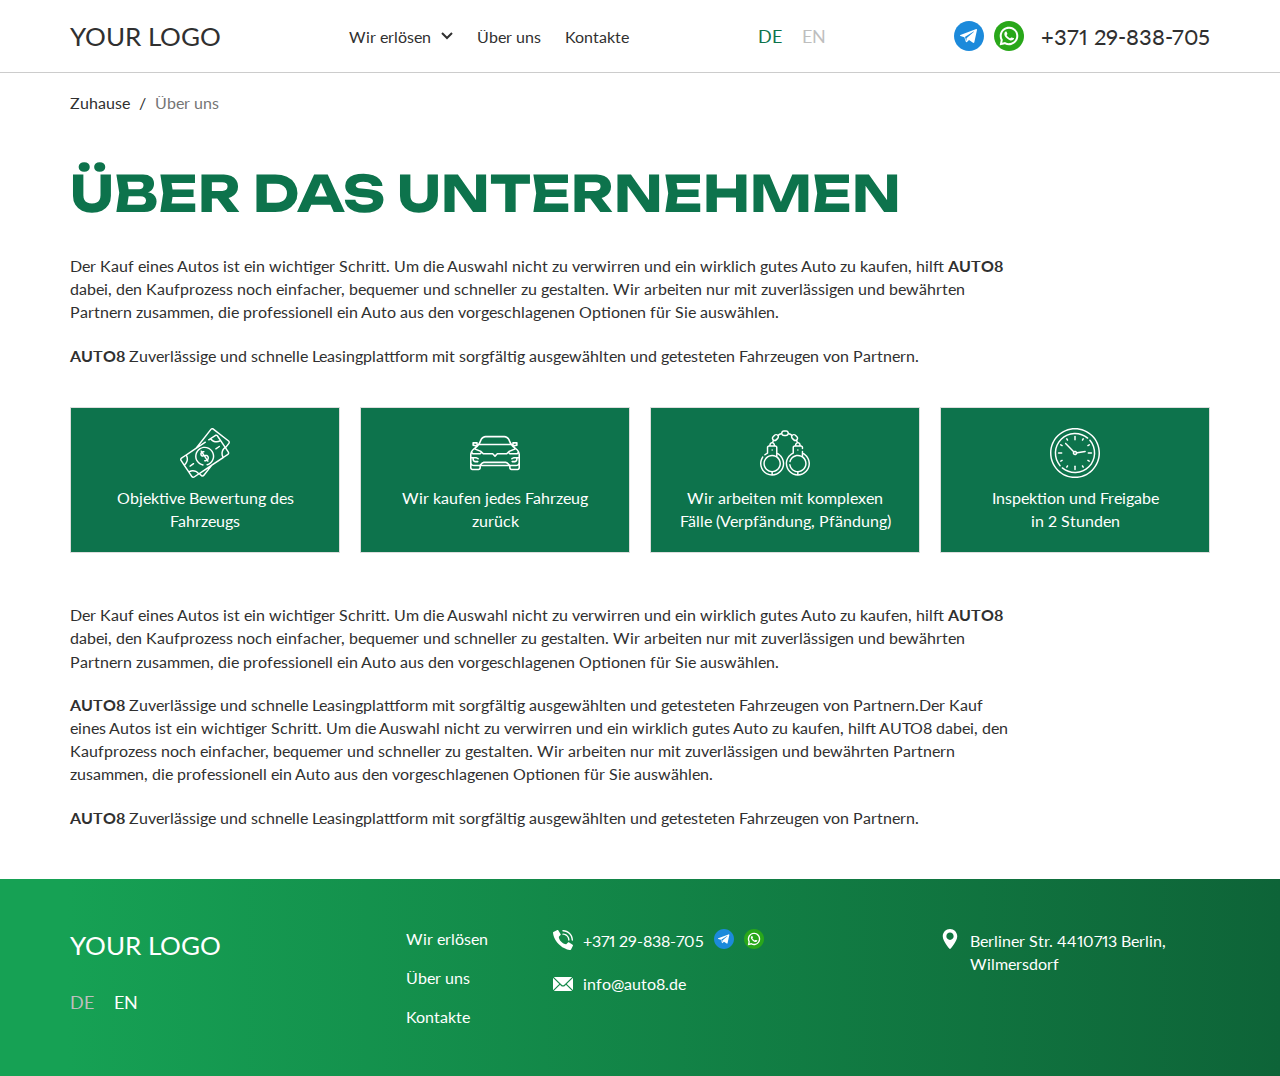
==== about.html @ 05e57867 "first commit" ====
<!DOCTYPE html>
<html lang="de">

<head>
	<meta charset="utf-8">
	<title>Auto8</title>
	<meta http-equiv="X-UA-Compatible" content="IE=edge">
	<meta name="viewport" content="width=device-width, initial-scale=1, maximum-scale=1">

	<meta property="og:image" content="path/to/image.jpg">
	<link rel="shortcut icon" href="img/favicon/favicon.ico" type="image/x-icon">

	<!-- Chrome, Firefox OS and Opera -->
	<meta name="theme-color" content="#000">
	<!-- Windows Phone -->
	<meta name="msapplication-navbutton-color" content="#000">
	<!-- iOS Safari -->
	<meta name="apple-mobile-web-app-status-bar-style" content="#000">

	<link rel="stylesheet" href="css/bootstrap.min.css">
	<link rel="stylesheet" href="css/slick.css" />
	<link rel="stylesheet" href="css/fileup.min.css">
	<link rel="stylesheet" href="css/main.css">
	<link rel="stylesheet" href="css/header.css">
	<link rel="stylesheet" href="css/footer.css">
	<link rel="stylesheet" href="css/media.css">

</head>

<body>

	<div class="wrapper">
		<div class="mobile-menu">

			<div class="mobile-menu__body">
				<ul class="menu">
					<li class="dropdown"><a href="#" class="dropdown-toggle" data-toggle="dropdown" aria-haspopup="true"
							aria-expanded="false">Wir erlösen </a>
						<div class="dropdown-menu">
							<ul class="dropdown-menu-list ul-my">
								<li class="dropdown">
									<a href="#" class="dropdown-toggle" data-toggle="dropdown" aria-haspopup="true"
										aria-expanded="false">Wir
										erlösen</a>
									<div class="dropdown-menu">
										<ul class="dropdown-menu-list ul-my">
											<li><a href="#">Wir erlösen</a></li>
											<li><a href="#">Über uns</a></li>
											<li><a href="#">Wir erlösen</a></li>
											<li><a href="#">Wir Über uns</a></li>
											<li><a href="#">Wir erlösen</a></li>
										</ul>
									</div>
								</li>
								<li class="dropdown">
									<a href="#" class="dropdown-toggle" data-toggle="dropdown" aria-haspopup="true"
										aria-expanded="false">Über
										uns</a>
									<div class="dropdown-menu">
										<ul class="dropdown-menu-list ul-my">
											<li><a href="#">Wir erlösen</a></li>
											<li><a href="#">Über uns</a></li>
											<li><a href="#">Wir erlösen</a></li>
											<li><a href="#">Wir Über uns</a></li>
											<li><a href="#">Wir erlösen</a></li>
										</ul>
									</div>
								</li>
								<li class="dropdown">
									<a href="#" class="dropdown-toggle" data-toggle="dropdown" aria-haspopup="true"
										aria-expanded="false">Wir
										erlösen</a>
									<div class="dropdown-menu">
										<ul class="dropdown-menu-list ul-my">
											<li><a href="#">Wir erlösen</a></li>
											<li><a href="#">Über uns</a></li>
											<li><a href="#">Wir erlösen</a></li>
											<li><a href="#">Wir Über uns</a></li>
											<li><a href="#">Wir erlösen</a></li>
										</ul>
									</div>
								</li>
								<li class="dropdown">
									<a href="#" class="dropdown-toggle" data-toggle="dropdown" aria-haspopup="true"
										aria-expanded="false">Wir
										Über
										uns</a>
									<div class="dropdown-menu">
										<ul class="dropdown-menu-list ul-my">
											<li><a href="#">Wir erlösen</a></li>
											<li><a href="#">Über uns</a></li>
											<li><a href="#">Wir erlösen</a></li>
											<li><a href="#">Wir Über uns</a></li>
											<li><a href="#">Wir erlösen</a></li>
										</ul>
									</div>
								</li>
								<li class="dropdown">
									<a href="#" class="dropdown-toggle" data-toggle="dropdown" aria-haspopup="true"
										aria-expanded="false">Wir
										erlösen</a>
									<div class="dropdown-menu">
										<ul class="dropdown-menu-list ul-my">
											<li><a href="#">Wir erlösen</a></li>
											<li><a href="#">Über uns</a></li>
											<li><a href="#">Wir erlösen</a></li>
											<li><a href="#">Wir Über uns</a></li>
											<li><a href="#">Wir erlösen</a></li>
										</ul>
									</div>
								</li>
							</ul>
						</div>

					</li>
					<li><a href="about.html">Über uns</a></li>
					<li><a href="contacts.html">Kontakte</a></li>
				</ul>

				<div class="list-language">
					<a href="#" class="list-language-item active">
						De
					</a>
					<a href="#" class="list-language-item">
						En
					</a>
				</div>

				<div class="mobile-menu-box">
					<ul class="list-messengers">
						<li><a href="#"><img src="img/telegram.svg" alt=""></a></li>
						<li><a href="#"><img src="img/whatsapp.svg" alt=""></a></li>
					</ul>
					<a href="tel:+37129838705" class="phone">+371 29-838-705</a>
				</div>
			</div>
		</div>

		<div class="overlay-menu"></div>

		<header>
			<div class="container">
				<div class="row">
					<div class="col-12 d-flex flex-wrap align-items-center">

						<a href="index.html" class="logo">your logo</a>

						<ul class="menu">
							<li class="dropdown"><a href="#" class="dropdown-toggle" data-toggle="dropdown" aria-haspopup="true"
									aria-expanded="false">Wir erlösen <span class="dropdown-toggle__icon"><svg class="svg-icon">
											<use xlink:href="img/sprite.svg#arrow-bottom"></use>
										</svg></span></a>
								<div class="dropdown-menu">
									<ul class="dropdown-menu-list ul-my">
										<li class="dropdown">
											<a href="#" class="dropdown-toggle" data-toggle="dropdown" aria-haspopup="true"
												aria-expanded="false">Wir erlösen</a>
											<div class="dropdown-menu">
												<ul class="dropdown-menu-list ul-my">
													<li><a href="#">Wir erlösen</a></li>
													<li><a href="#">Über uns</a></li>
													<li><a href="#">Wir erlösen</a></li>
													<li><a href="#">Wir Über uns</a></li>
													<li><a href="#">Wir erlösen</a></li>
												</ul>
											</div>
										</li>
										<li class="dropdown">
											<a href="#" class="dropdown-toggle" data-toggle="dropdown" aria-haspopup="true"
												aria-expanded="false">Über uns</a>
											<div class="dropdown-menu">
												<ul class="dropdown-menu-list ul-my">
													<li><a href="#">Wir erlösen</a></li>
													<li><a href="#">Über uns</a></li>
													<li><a href="#">Wir erlösen</a></li>
													<li><a href="#">Wir Über uns</a></li>
													<li><a href="#">Wir erlösen</a></li>
												</ul>
											</div>
										</li>
										<li class="dropdown">
											<a href="#" class="dropdown-toggle" data-toggle="dropdown" aria-haspopup="true"
												aria-expanded="false">Wir erlösen</a>
											<div class="dropdown-menu">
												<ul class="dropdown-menu-list ul-my">
													<li><a href="#">Wir erlösen</a></li>
													<li><a href="#">Über uns</a></li>
													<li><a href="#">Wir erlösen</a></li>
													<li><a href="#">Wir Über uns</a></li>
													<li><a href="#">Wir erlösen</a></li>
												</ul>
											</div>
										</li>
										<li class="dropdown">
											<a href="#" class="dropdown-toggle" data-toggle="dropdown" aria-haspopup="true"
												aria-expanded="false">Wir Über uns</a>
											<div class="dropdown-menu">
												<ul class="dropdown-menu-list ul-my">
													<li><a href="#">Wir erlösen</a></li>
													<li><a href="#">Über uns</a></li>
													<li><a href="#">Wir erlösen</a></li>
													<li><a href="#">Wir Über uns</a></li>
													<li><a href="#">Wir erlösen</a></li>
												</ul>
											</div>
										</li>
										<li class="dropdown">
											<a href="#" class="dropdown-toggle" data-toggle="dropdown" aria-haspopup="true"
												aria-expanded="false">Wir erlösen</a>
											<div class="dropdown-menu">
												<ul class="dropdown-menu-list ul-my">
													<li><a href="#">Wir erlösen</a></li>
													<li><a href="#">Über uns</a></li>
													<li><a href="#">Wir erlösen</a></li>
													<li><a href="#">Wir Über uns</a></li>
													<li><a href="#">Wir erlösen</a></li>
												</ul>
											</div>
										</li>
									</ul>
								</div>

							</li>
							<li><a href="about.html">Über uns</a></li>
							<li><a href="contacts.html">Kontakte</a></li>
						</ul>

						<div class="list-language">
							<a href="#" class="list-language-item active">De</a>
							<a href="#" class="list-language-item">En</a>
						</div>

						<ul class="list-messengers">
							<li><a href="#"><img src="img/telegram.svg" alt=""></a></li>
							<li><a href="#"><img src="img/whatsapp.svg" alt=""></a></li>
						</ul>

						<a href="tel:+37129838705" class="phone">+371 29-838-705</a>

						<a href="tel:" class="phone-mobile">
							<svg class="svg-icon">
								<use xlink:href="img/sprite.svg#phone"></use>
							</svg>
						</a>

						<div class="btn-burger">
							<span></span>
							<span></span>
							<span></span>
						</div>
					</div>
				</div>
			</div>
		</header>


		<section class="page about-page">
			<div class="container">
				<div class="row">
					<div class="col-12">
						<nav aria-label="breadcrumb" class="breadcrumb-nav">
							<ol class="breadcrumb">
								<li class="breadcrumb-item"><a href="index.html">Zuhause</a></li>
								<li class="breadcrumb-item active" aria-current="page">Über uns</li>
							</ol>
						</nav>
					</div>
					<div class="col-12 col-lg-10 mb-40">
						<h1>Über das Unternehmen</h1>
						<div class="box-text">
							<p>Der Kauf eines Autos ist ein wichtiger Schritt. Um die Auswahl nicht zu verwirren und ein wirklich
								gutes
								Auto zu kaufen,
								hilft <strong>AUTO8</strong> dabei, den Kaufprozess noch einfacher, bequemer und schneller zu gestalten.
								Wir arbeiten nur
								mit
								zuverlässigen und bewährten Partnern zusammen, die professionell ein Auto aus den vorgeschlagenen
								Optionen
								für Sie
								auswählen.</p>

							<p><strong>AUTO8</strong> Zuverlässige und schnelle Leasingplattform mit sorgfältig ausgewählten und
								getesteten Fahrzeugen von
								Partnern.</p>
						</div>
					</div>

					<div class="col-12 col-sm-6 col-lg-3 mb-10">
						<div class="about-box">
							<div class="about-box__icon"><img src="img/about-icon1.svg" alt=""></div>
							<p>Objektive Bewertung des <br>Fahrzeugs</p>
						</div>
					</div>
					<div class="col-12 col-sm-6 col-lg-3 mb-10">
						<div class="about-box">
							<div class="about-box__icon"><img src="img/about-icon2.svg" alt=""></div>
							<p>Wir kaufen jedes Fahrzeug <br>zurück</p>
						</div>
					</div>
					<div class="col-12 col-sm-6 col-lg-3 mb-10">
						<div class="about-box">
							<div class="about-box__icon"><img src="img/about-icon3.svg" alt=""></div>
							<p>Wir arbeiten mit komplexen <br>
								Fälle (Verpfändung, Pfändung)</p>
						</div>
					</div>
					<div class="col-12 col-sm-6 col-lg-3 mb-10">
						<div class="about-box">
							<div class="about-box__icon"><img src="img/about-icon4.svg" alt=""></div>
							<p>Inspektion und Freigabe <br>
								in 2 Stunden</p>
						</div>
					</div>

					<div class="col-12 col-lg-10 mt-40">
						<div class="box-text">
							<p>Der Kauf eines Autos ist ein wichtiger Schritt. Um die Auswahl nicht zu verwirren und ein wirklich
								gutes
								Auto zu kaufen,
								hilft <strong>AUTO8</strong> dabei, den Kaufprozess noch einfacher, bequemer und schneller zu gestalten.
								Wir arbeiten nur
								mit
								zuverlässigen und bewährten Partnern zusammen, die professionell ein Auto aus den vorgeschlagenen
								Optionen
								für Sie
								auswählen.</p>
						<p><strong>AUTO8</strong> Zuverlässige und schnelle Leasingplattform mit sorgfältig ausgewählten und getesteten Fahrzeugen von Partnern.Der
						Kauf eines Autos ist ein wichtiger Schritt. Um die Auswahl nicht zu verwirren und ein wirklich gutes Auto zu kaufen,
						hilft AUTO8 dabei, den Kaufprozess noch einfacher, bequemer und schneller zu gestalten. Wir arbeiten nur mit
						zuverlässigen und bewährten Partnern zusammen, die professionell ein Auto aus den vorgeschlagenen Optionen für Sie
						auswählen.</p>

							<p><strong>AUTO8</strong> Zuverlässige und schnelle Leasingplattform mit sorgfältig ausgewählten und
								getesteten Fahrzeugen von
								Partnern.</p>
						</div>
					</div>
				</div>
			</div>
		</section>

		<footer>
			<div class="container">
				<div class="row">
					<div class="col-12 col-sm-6 col-lg-3">
						<div class="footer-box">
							<a href="index.html" class="logo">
								your logo
							</a>

							<div class="list-language">
								<a href="#" class="list-language-item active">
									De
								</a>
								<a href="#" class="list-language-item">
									En
								</a>
							</div>
						</div>
					</div>

					<div class="col-4 col-sm-6 col-lg-2">
						<ul class="footer-menu">
							<li><a href="index.html#category-auto">Wir erlösen</a></li>
							<li><a href="about.html">Über uns</a></li>
							<li><a href="contacts.html">Kontakte</a></li>
						</ul>
					</div>
					<div class="col-8 col-sm-6 col-lg-4">
						<div class="list-contacts">
							<div class="list-contacts-item">
								<a href="tel:+37129838705" class="list-contacts-item__link">
									<span class="list-contacts-item__icon">
										<svg class="svg-icon">
											<use xlink:href="img/sprite.svg#phone"></use>
										</svg>
									</span>
									<span class="list-contacts-item__text">+371 29-838-705</span>
								</a>
								<ul class="list-messengers">
									<li><a href="#"><img src="img/telegram.svg" alt=""></a></li>
									<li><a href="#"><img src="img/whatsapp.svg" alt=""></a></li>
								</ul>
							</div>
							<div class="list-contacts-item">
								<a href="mailto:info@auto8.de" class="list-contacts-item__link">
									<span class="list-contacts-item__icon">
										<svg class="svg-icon">
											<use xlink:href="img/sprite.svg#mail"></use>
										</svg>
									</span>
									<span class="list-contacts-item__text">info@auto8.de</span>
								</a>
							</div>

							<div class="list-contacts-item d-flex d-sm-none">
								<div class="list-contacts-item__icon">
									<svg class="svg-icon">
										<use xlink:href="img/sprite.svg#location"></use>
									</svg>
								</div>
								<div class="list-contacts-item__text">Berliner Str. 4410713 Berlin, Wilmersdorf</div>
							</div>
						</div>
					</div>

					<div class="col-12 col-sm-6 col-lg-3 d-none d-sm-block">
						<div class="list-contacts-item">
							<div class="list-contacts-item__icon">
								<svg class="svg-icon">
									<use xlink:href="img/sprite.svg#location"></use>
								</svg>
							</div>
							<div class="list-contacts-item__text">Berliner Str. 4410713 Berlin, Wilmersdorf</div>
						</div>
					</div>
				</div>
			</div>
		</footer>

	</div>

	<!-- Модальное окно -->
	<div class="modal fade" id="callModal" tabindex="-1" aria-labelledby="callModalLabel" aria-hidden="true">
		<div class="modal-dialog modal-dialog-centered modal-dialog-scrollable">
			<div class="modal-content">
				<div class="modal-header">
					<h2 class="modal-title">Заказать
						обратный звонок</h2>
					<button type="button" class="close" data-dismiss="modal" aria-label="Close">
						<svg class="svg-icon">
							<use xlink:href="img/sprite.svg#close"></use>
						</svg>
					</button>
				</div>
				<div class="modal-body">
					<form method="post" class="form form-callback">
						<label>
							<input type="text" name="name" placeholder="Имя">
						</label>

						<label>
							<input type="tel" class="phone-input phone-input6" placeholder="Телефон">
						</label>

						<button type="submit" class="btn btn-yellow">Перезвоните мне</button>
					</form>
				</div>
			</div>
		</div>
	</div>

	<div class="modal fade" id="thanksModal" tabindex="-1" aria-labelledby="thanksModalLabel" aria-hidden="true">
		<div class="modal-dialog modal-dialog-centered modal-dialog-scrollable">
			<div class="modal-content">
				<div class="modal-body">
					<div class="check-icon"><img src="img/checked.svg" alt=""></div>

					<h2 class="modal-title">заявка отправлена</h2>

					<div class="box-text">
						<p>В ближайшее время с вами свяжется наш менеджер</p>
					</div>
					<button type="button" class="btn btn-yellow" data-dismiss="modal">ОК</button>
				</div>
			</div>
		</div>
	</div>

	<script src="js/jquery.min.js"></script>
	<script src="js/bootstrap.bundle.min.js"></script>
	<script src="js/slick.min.js"></script>
	<script src="js/fileup.js"></script>
	<script src="js/common.js"></script>

</body>

</html>
---- css/fileup.min.css ----
.fileup-file{background-color:#f5f5f5;border:1px solid #dbdbdb;-webkit-border-radius:3px;-moz-border-radius:3px;border-radius:3px;font:12px Verdana,Geneva,sans-serif;margin-bottom:5px;max-width:350px;padding:10px;position:relative;overflow:hidden}.fileup-file.fileup-image .fileup-preview{width:85px;float:left}.fileup-file.fileup-doc .fileup-preview{width:32px;float:left}.fileup-file.fileup-image .fileup-preview img{max-height:80px;max-width:80px}.fileup-file.fileup-image.fileup-no-preview .fileup-preview img,.fileup-file.fileup-doc .fileup-preview img{display:none}.fileup-file.fileup-image.no-preview .fileup-preview{width:80px;height:56px;background-image:url([data-uri])}.fileup-file.fileup-doc .fileup-preview{width:32px;height:32px;background-image:url([data-uri])}.fileup-file .fileup-clear{clear:both}.fileup-file.fileup-doc .fileup-container{margin-left:42px}.fileup-file.fileup-image .fileup-container{margin-left:90px}.fileup-file .fileup-controls{margin-top:5px}.fileup-file .fileup-controls .fileup-upload{margin-right:10px}.fileup-file .fileup-controls .fileup-remove{cursor:pointer;position:absolute;top:10px;right:10px;width:16px;height:16px;background-image:url('[data-uri]');background-color:#f5f5f5}.fileup-file .fileup-controls .fileup-upload,.fileup-file .fileup-controls .fileup-abort{color:#428bca;cursor:pointer}.fileup-file .fileup-controls .fileup-upload:hover,.fileup-file .fileup-controls .fileup-abort:hover{color:#2a6496;text-decoration:underline}.fileup-file .fileup-container .fileup-description{padding-right:15px;word-break:break-all}.fileup-file .fileup-container .fileup-size{white-space:nowrap}.fileup-file .fileup-result.fileup-success{color:#4cae4c}.fileup-file .fileup-result.fileup-error{color:#ce0000}.fileup-progress{background-color:#e5e5e5;margin-top:10px;width:100%}.fileup-progress-bar{width:1px;height:3px;background-color:#09f;-webkit-transition:width .1s ease-out .1s;-moz-transition:width .1s ease-out .1s;-o-transition:width .1s ease-out .1s;transition:width .1s ease-out .1s}.fileup-btn{position:relative;overflow:hidden;display:inline-block}.fileup-btn input{position:absolute;top:0;right:0;margin:0;opacity:0;-ms-filter:'alpha(opacity=0)';font-size:200px;direction:ltr;cursor:pointer}
---- css/main.css ----
@import url("https://fonts.googleapis.com/css2?family=Unbounded:wght@200;300;400;500;600;700;800;900&display=swap");
@import url("https://fonts.googleapis.com/css2?family=Lato:wght@100;300;400;700;900&display=swap");
* {
  -webkit-box-sizing: border-box;
  box-sizing: border-box;
}
*:before, *:after {
  -webkit-box-sizing: border-box;
  box-sizing: border-box;
}

html, body, div, span, applet, object, iframe, h1, h2, h3, h4, h5, h6, p, blockquote, pre, a, abbr, acronym, address, big, cite, code, del, dfn, em, img, ins, kbd, q, s, samp, small, strike, strong, sub, sup, tt, var, b, u, i, center, dl, dt, dd, ol, ul, li, fieldset, form, label, legend, table, caption, tbody, tfoot, thead, tr, th, td, article, aside, canvas, details, embed, figure, figcaption, footer, header, hgroup, menu, nav, output, ruby, section, summary, time, mark, audio, video {
  margin: 0;
  padding: 0;
  border: 0;
  font-size: 100%;
  font: inherit;
  vertical-align: baseline;
}

/* HTML5 display-role reset for older browsers */
article, aside, details, figcaption, figure, footer, header, hgroup, menu, nav, section {
  display: block;
}

ol, ul {
  list-style: none;
}

blockquote, q {
  quotes: none;
}

blockquote:before, blockquote:after, q:before, q:after {
  content: "";
  content: none;
}

table {
  border-collapse: collapse;
  border-spacing: 0;
}

body {
  font-size: 16px;
  min-width: 320px;
  position: relative;
  line-height: normal;
  font-family: "Lato", sans-serif;
  font-weight: normal;
  background: #fff;
  color: #303030;
  padding: 0 !important;
  -webkit-font-feature-settings: "pnum" on, "lnum" on;
          font-feature-settings: "pnum" on, "lnum" on;
}

html, body {
  overflow-x: hidden;
}

img {
  display: block;
  max-width: 100%;
  height: auto;
}

.text-center {
  text-align: center;
}

a {
  display: block;
  text-decoration: none;
  -webkit-transition: 0.3s ease;
  transition: 0.3s ease;
  outline: none;
}
a:hover, a:focus {
  text-decoration: none;
}

input, textarea, select {
  outline: none;
  -webkit-box-shadow: none;
          box-shadow: none;
  -webkit-appearance: none;
     -moz-appearance: none;
          appearance: none;
  padding: 0 20px;
  -webkit-box-sizing: border-box;
          box-sizing: border-box;
  font-family: "Lato", sans-serif;
  height: 48px;
  width: 100%;
  -webkit-transition: 0.3s ease;
  transition: 0.3s ease;
  border: 1px solid #DDDDDD;
  border-radius: 0;
  background: #fff;
  font-size: 16px;
  color: #303030;
}
input:hover, input:focus, textarea:hover, textarea:focus, select:hover, select:focus {
  border: 1px solid #FFBE18;
  outline: none;
  -webkit-box-shadow: none;
          box-shadow: none;
}
input::-webkit-input-placeholder, textarea::-webkit-input-placeholder, select::-webkit-input-placeholder {
  color: #9E9E9E;
}
input::-moz-placeholder, textarea::-moz-placeholder, select::-moz-placeholder {
  color: #9E9E9E;
}
input:-ms-input-placeholder, textarea:-ms-input-placeholder, select:-ms-input-placeholder {
  color: #9E9E9E;
}
input::-ms-input-placeholder, textarea::-ms-input-placeholder, select::-ms-input-placeholder {
  color: #9E9E9E;
}
input::placeholder, textarea::placeholder, select::placeholder {
  color: #9E9E9E;
}

label {
  width: 100%;
  display: block;
  position: relative;
  margin: 0 0 10px;
}
label:last-child {
  margin: 0;
}

.select-my {
  -webkit-appearance: none;
     -moz-appearance: none;
          appearance: none;
  padding: 0 32px 0 20px;
  background: #fff url("../img/arrow-bottom.svg") no-repeat calc(100% - 20px) center;
  background-size: 12px;
  color: #9E9E9E;
}
.select-my:focus {
  color: #303030;
}

button, .btn {
  outline: none;
  -webkit-box-shadow: none;
          box-shadow: none;
  font-family: "Lato", sans-serif;
  padding: 0;
  border: none;
  border-radius: 0;
  margin: 0;
  cursor: pointer;
  -webkit-transition: 0.3s ease;
  transition: 0.3s ease;
  width: 100%;
}
button:hover, button:focus, .btn:hover, .btn:focus {
  outline: none;
  -webkit-box-shadow: none;
          box-shadow: none;
}

.btn {
  display: -webkit-box;
  display: -ms-flexbox;
  display: flex;
  -webkit-box-align: center;
      -ms-flex-align: center;
          align-items: center;
  -webkit-box-pack: center;
      -ms-flex-pack: center;
          justify-content: center;
  text-align: center;
  height: 60px;
  width: 100%;
  font-size: 16px;
}

.btn-yellow {
  background: #FFBE18;
  color: #303030;
}
.btn-yellow:hover {
  background: #0D734C;
  color: #fff;
}

h1 {
  width: 100%;
  font-size: 50px;
  font-weight: 700;
  line-height: 62px;
  font-family: "Unbounded", sans-serif;
  margin: 0 auto 30px;
  text-transform: uppercase;
  color: #0D734C;
}

h2 {
  width: 100%;
  margin: 0 auto 40px;
  font-size: 34px;
  font-weight: 500;
  text-transform: uppercase;
  font-family: "Unbounded", sans-serif;
  color: #0D734C;
}

.color-accent {
  display: inline-block;
  color: #FFBE18;
}

.color-white {
  color: #fff;
}

.breadcrumb-nav {
  width: 100%;
  margin: 0 0 50px;
}

.breadcrumb {
  width: 100%;
  background: transparent;
  border: none;
  radius: 0;
  padding: 0;
  font-size: 16px;
  font-family: "Lato", sans-serif;
  -webkit-box-pack: start;
      -ms-flex-pack: start;
          justify-content: flex-start;
  text-align: center;
  color: #707070;
  margin: 0;
}

.breadcrumb-item {
  display: -webkit-box;
  display: -ms-flexbox;
  display: flex;
  -webkit-box-align: center;
      -ms-flex-align: center;
          align-items: center;
}
.breadcrumb-item:after {
  content: "/";
  display: inline-block;
  margin: 0 9px;
  color: #303030;
}
.breadcrumb-item:last-child:after {
  display: none;
}
.breadcrumb-item a {
  color: #303030;
}
.breadcrumb-item a:hover {
  color: #0D734C;
}

.breadcrumb-item + .breadcrumb-item::before {
  display: none;
}

.breadcrumb-item + .breadcrumb-item {
  padding: 0;
}

.breadcrumb-item.active {
  color: #757575;
}

.svg-icon {
  display: inline-block;
  width: 100%;
  height: 100%;
}

b, strong {
  font-weight: bold;
}

.p-80 {
  padding: 80px 0;
}

.p-100 {
  padding: 100px 0;
}

.box-text {
  line-height: 145%;
}
.box-text p {
  margin: 0 0 20px;
}
.box-text p:last-child {
  margin: 0;
}

.container {
  max-width: 1160px;
  padding: 0 10px;
}

.row {
  margin: 0 -10px;
}

.col, .col-1, .col-10, .col-11, .col-12, .col-2, .col-3, .col-4, .col-5, .col-6, .col-7, .col-8, .col-9, .col-auto, .col-lg, .col-lg-1, .col-lg-10, .col-lg-11, .col-lg-12, .col-lg-2, .col-lg-3, .col-lg-4, .col-lg-5, .col-lg-6, .col-lg-7, .col-lg-8, .col-lg-9, .col-lg-auto, .col-md, .col-md-1, .col-md-10, .col-md-11, .col-md-12, .col-md-2, .col-md-3, .col-md-4, .col-md-5, .col-md-6, .col-md-7, .col-md-8, .col-md-9, .col-md-auto, .col-sm, .col-sm-1, .col-sm-10, .col-sm-11, .col-sm-12, .col-sm-2, .col-sm-3, .col-sm-4, .col-sm-5, .col-sm-6, .col-sm-7, .col-sm-8, .col-sm-9, .col-sm-auto, .col-xl, .col-xl-1, .col-xl-10, .col-xl-11, .col-xl-12, .col-xl-2, .col-xl-3, .col-xl-4, .col-xl-5, .col-xl-6, .col-xl-7, .col-xl-8, .col-xl-9, .col-xl-auto {
  padding: 0 10px;
}

.links-accent {
  text-decoration: underline;
  color: #0D734C;
}
.links-accent:hover {
  color: #303030;
}

.bg-grey {
  background: #F4F4F4;
}

.mb-10 {
  margin-bottom: 10px;
}

.mb-20 {
  margin-bottom: 20px;
}

.mb-30 {
  margin-bottom: 30px;
}

.mb-40 {
  margin-bottom: 40px;
}

.mt-40 {
  margin-top: 40px;
}

.nav-tabs {
  border: none;
  border-radius: 0;
  width: 100%;
  display: -webkit-box;
  display: -ms-flexbox;
  display: flex;
  -webkit-box-align: start;
      -ms-flex-align: start;
          align-items: start;
}
.nav-tabs .nav-item {
  -webkit-box-flex: 1;
      -ms-flex: 1;
          flex: 1;
}
.nav-tabs .nav-link {
  padding: 15px;
  border: 1px solid #CECECE;
  border-radius: 0;
  margin: 0;
  background: #F5F5F5;
  display: -webkit-box;
  display: -ms-flexbox;
  display: flex;
  -webkit-box-align: center;
      -ms-flex-align: center;
          align-items: center;
  -webkit-box-pack: center;
      -ms-flex-pack: center;
          justify-content: center;
}
.nav-tabs .nav-link:hover {
  border-color: #0D734C;
  border-radius: 0;
}
.nav-tabs .nav-link.active {
  background: #fff;
  border-color: transparent;
}
.nav-tabs .nav-link.active .svg-icon {
  fill: #0D734C;
}
.nav-tabs .svg-icon {
  width: 40px;
  height: 40px;
  min-width: 40px;
  display: -webkit-box;
  display: -ms-flexbox;
  display: flex;
  -webkit-box-align: center;
      -ms-flex-align: center;
          align-items: center;
  -webkit-box-pack: center;
      -ms-flex-pack: center;
          justify-content: center;
  fill: #707070;
}

.ul-my {
  padding: 0;
  list-style: none;
}

.list-dots {
  list-style: disc;
  padding: 0 0 0 20px;
}
.list-dots li {
  margin: 0 0 20px;
}
.list-dots li:last-child {
  margin: 0;
}

.error-label {
  position: relative;
}
.error-label input {
  border: 1px solid #F92D2D;
}

.error-tooltip {
  display: -webkit-box;
  display: -ms-flexbox;
  display: flex;
  -webkit-box-align: center;
      -ms-flex-align: center;
          align-items: center;
  color: #E14141;
  font-size: 12px;
  line-height: 14px;
  margin: 1px 0 0;
}
.error-tooltip__icon {
  display: -webkit-box;
  display: -ms-flexbox;
  display: flex;
  -webkit-box-align: center;
      -ms-flex-align: center;
          align-items: center;
  -webkit-box-pack: center;
      -ms-flex-pack: center;
          justify-content: center;
  width: 10px;
  height: 10px;
  min-width: 10px;
  margin: 0 4px 0 0;
  color: #fff;
  background: #E14141;
  border-radius: 50%;
  font-size: 7px;
  font-weight: 900;
}

.slick-slider {
  width: 100%;
}

.slick-slide {
  outline: none;
}

.slick-arrow {
  outline: none;
  position: absolute;
  top: 50%;
  -webkit-transform: translate(0, -50%);
          transform: translate(0, -50%);
  background: transparent;
  border: none;
  radius: 0;
  height: 33px;
  width: 17px;
  cursor: pointer;
  -webkit-transition: 0.3s ease;
  transition: 0.3s ease;
  display: -webkit-box;
  display: -ms-flexbox;
  display: flex;
  -webkit-box-align: center;
      -ms-flex-align: center;
          align-items: center;
  -webkit-box-pack: center;
      -ms-flex-pack: center;
          justify-content: center;
  stroke: #B2B2B2;
  fill: none;
  z-index: 1;
}
.slick-arrow:hover {
  stroke: #0D734C;
}

.slick-prev {
  left: -43px;
}

.slick-next {
  right: -43px;
}

.slick-dots {
  position: relative;
  bottom: 0;
  width: 100%;
  display: -webkit-box;
  display: -ms-flexbox;
  display: flex;
  -webkit-box-align: center;
      -ms-flex-align: center;
          align-items: center;
  -webkit-box-pack: center;
      -ms-flex-pack: center;
          justify-content: center;
  margin: 20px 0 0;
}
.slick-dots li {
  width: 10px;
  height: 10px;
  margin: 0 5px 0 0;
  border: 1px solid #0D734C;
  border-radius: 50%;
  radius: 50%;
  -webkit-transition: 0.3s ease;
  transition: 0.3s ease;
  cursor: pointer;
}
.slick-dots li button {
  display: none;
}
.slick-dots .slick-active {
  background: #0D734C;
  border-color: #0D734C;
}

/*==========	home	==========*/
.home {
  background: -webkit-gradient(linear, left top, right top, color-stop(5.23%, #16A154), to(#0E6438));
  background: linear-gradient(90deg, #16A154 5.23%, #0E6438 100%);
}
.home .box-text {
  color: #fff;
  color: #FFFFFF;
  font-size: 20px;
  line-height: 24px;
}

.home-slider-content {
  padding: 0 0 0 37px;
}

.home-filter {
  max-width: 399px;
  width: 100%;
}
.home-filter .tab-content {
  padding: 34px 40px;
  background: #FFFFFF;
}

.slider-title {
  font-size: 50px;
  font-weight: 700;
  line-height: 62px;
  font-family: "Unbounded", sans-serif;
  margin: 0 0 20px;
  padding: 0 0 20px;
  border-bottom: 3px solid #FFBE18;
  color: #fff;
  max-width: 530px;
}

/*==========	home end	==========*/
/*==========	scheme	==========*/
.scheme {
  padding: 100px 0 90px;
}
.scheme h2 {
  margin: 0 auto 40px;
}

.scheme-box {
  width: 100%;
  height: 100%;
  background: #fff;
  -webkit-box-shadow: 0px 4px 24px rgba(0, 23, 44, 0.12);
          box-shadow: 0px 4px 24px rgba(0, 23, 44, 0.12);
  border: 1px solid #DDDDDD;
  padding: 30px 18px 30px 30px;
}
.scheme-box h3 {
  font-weight: 800;
  margin: 0 0 10px;
  width: 100%;
}
.scheme-box__icon {
  margin: 0 0 20px;
}
.scheme-box .box-text {
  color: #6C6C6C;
}

/*==========	scheme end	==========*/
/*==========	category-auto	==========*/
.category-auto {
  padding: 100px 0 80px;
}
.category-auto h2 {
  margin: 0 auto 50px;
}

.category-auto-box {
  position: relative;
  width: 100%;
  height: 100%;
  height: 100%;
  min-height: 260px;
  background: -webkit-gradient(linear, left top, right top, color-stop(5.23%, #16A154), to(#0E6438));
  background: linear-gradient(90deg, #16A154 5.23%, #0E6438 100%);
  color: #fff;
  padding: 30px 20px 6px 40px;
  overflow: hidden;
  display: -webkit-box;
  display: -ms-flexbox;
  display: flex;
  -webkit-box-orient: vertical;
  -webkit-box-direction: normal;
      -ms-flex-direction: column;
          flex-direction: column;
}
.category-auto-box h4 {
  width: 100%;
  font-size: 20px;
  font-weight: 800;
  color: #fff;
  margin: 0 0 auto;
}
.category-auto-box__img {
  display: -webkit-box;
  display: -ms-flexbox;
  display: flex;
  -webkit-box-align: center;
      -ms-flex-align: center;
          align-items: center;
  -webkit-box-pack: center;
      -ms-flex-pack: center;
          justify-content: center;
  max-width: 316px;
  margin: auto auto 22px;
  max-height: 100%;
}

.category-auto-box2 .category-auto-box__img {
  max-width: 302px;
  margin: 0 -7px 0 auto;
}

.category-auto-box3 .category-auto-box__img {
  max-width: 306px;
}

.category-auto-box4 .category-auto-box__img {
  max-width: 325px;
  margin: 0 -8px 0 0;
}

.category-auto-box5 .category-auto-box__img {
  max-width: 302px;
  margin: auto auto 0;
}

.category-auto-box6 .category-auto-box__img {
  margin: 0 0 0 auto;
  max-width: 282px;
}

/*==========	category-auto end	==========*/
/*==========	benefit	==========*/
.benefit h2 {
  margin: 72px 0 0;
  max-width: 320px;
}

.benefit-table {
  position: relative;
  overflow: hidden;
  display: -webkit-box;
  display: -ms-flexbox;
  display: flex;
  -webkit-box-align: start;
      -ms-flex-align: start;
          align-items: flex-start;
  padding: 0 0 40px;
}

.benefit-table-row {
  -webkit-box-flex: 1;
      -ms-flex: 1;
          flex: 1;
  padding: 72px 0 0;
}

.benefit-table-col {
  -webkit-box-flex: 1;
      -ms-flex: 1;
          flex: 1;
  text-align: center;
}
.benefit-table-col ul li {
  -webkit-box-pack: center;
      -ms-flex-pack: center;
          justify-content: center;
}
.benefit-table-col .logo-company {
  max-width: 173px;
  height: 100%;
  margin: 0 auto;
  background: #E7E7E7;
}
.benefit-table-col .logo-company img {
  max-height: 100%;
}
.benefit-table-col h3 {
  color: #0D734C;
  font-size: 20px;
  font-weight: 900;
  text-align: center;
}
.benefit-table-col .benefit-table-list li:before {
  display: none;
}

.benefit-table-col__head {
  margin: 0 auto 10px;
  min-height: 34px;
}

.benefit-table-list {
  line-height: 20px;
}
.benefit-table-list > li {
  padding: 10px 20px;
  border-radius: 6px;
  position: relative;
  z-index: 1;
  min-height: 46px;
  display: -webkit-box;
  display: -ms-flexbox;
  display: flex;
  -webkit-box-align: center;
      -ms-flex-align: center;
          align-items: center;
  -ms-flex-wrap: wrap;
  flex-wrap: wrap;
}
.benefit-table-list > li:before {
  content: "";
  position: absolute;
  left: 0;
  top: 0;
  height: 100%;
  width: 100%;
  min-width: 2000px;
  z-index: -1;
}
.benefit-table-list > li:nth-child(odd):before {
  background: #f4f7fb;
}

.priority-box {
  padding: 28px 39px 35px;
  background: rgba(255, 255, 255, 0.01);
  max-width: 250px;
  width: 100%;
  margin: 0 auto;
  -webkit-box-shadow: 0px 4px 24px rgba(0, 23, 44, 0.12);
          box-shadow: 0px 4px 24px rgba(0, 23, 44, 0.12);
  border: 1px solid #DDDDDD;
  position: relative;
  z-index: 1;
  overflow: hidden;
}

.no-priority-box {
  padding: 28px 39px 35px;
  max-width: 250px;
  width: 100%;
  margin: 0 auto;
}

.list-star {
  display: -webkit-box;
  display: -ms-flexbox;
  display: flex;
  -webkit-box-pack: center;
      -ms-flex-pack: center;
          justify-content: center;
  -webkit-box-align: start;
      -ms-flex-align: start;
          align-items: flex-start;
  margin: 0 auto;
}
.list-star li {
  margin: 0 8px 0 0;
  display: -webkit-box;
  display: -ms-flexbox;
  display: flex;
  -webkit-box-align: center;
      -ms-flex-align: center;
          align-items: center;
  -webkit-box-pack: center;
      -ms-flex-pack: center;
          justify-content: center;
  width: 26px;
  height: 26px;
}
.list-star li img {
  width: 100%;
}
.list-star li:last-child {
  margin: 0;
}

/*==========	benefit end	==========*/
/*==========	documents	==========*/
.documents {
  background: -webkit-gradient(linear, left top, right top, color-stop(5.23%, #16A154), to(#0E6438));
  background: linear-gradient(90deg, #16A154 5.23%, #0E6438 100%);
  padding: 40px 0 45px;
  color: #fff;
}
.documents .box-text {
  text-align: center;
  width: 100%;
}

.documents-image {
  max-width: 531px;
  min-width: 531px;
  float: right;
  display: -webkit-box;
  display: -ms-flexbox;
  display: flex;
  -webkit-box-align: center;
      -ms-flex-align: center;
          align-items: center;
  -webkit-box-pack: center;
      -ms-flex-pack: center;
          justify-content: center;
}

.documents-box {
  width: 100%;
  display: -webkit-box;
  display: -ms-flexbox;
  display: flex;
  -webkit-box-align: center;
      -ms-flex-align: center;
          align-items: center;
  text-align: left;
  font-weight: bold;
}
.documents-box__icon {
  display: -webkit-box;
  display: -ms-flexbox;
  display: flex;
  -webkit-box-align: center;
      -ms-flex-align: center;
          align-items: center;
  -webkit-box-pack: center;
      -ms-flex-pack: center;
          justify-content: center;
  margin: 0 10px 0 0;
  max-width: 20px;
  width: 20px;
  width: 100%;
}
.documents-box__icon img {
  width: 100%;
}

/*==========	documents end	==========*/	
/*==========	about	==========*/	
.about {
  padding: 100px 0 80px;
}
.about h2 {
  margin: 0 0 20px;
  max-width: 400px;
}
.about .box-text {
  max-width: 530px;
}

.about-box {
  width: 100%;
  height: 100%;
  text-align: center;
  background: #fff;
  -webkit-box-shadow: 0px 4px 24px rgba(0, 23, 44, 0.12);
          box-shadow: 0px 4px 24px rgba(0, 23, 44, 0.12);
  border: 1px solid #DDDDDD;
  padding: 20px;
  line-height: 145%;
}
.about-box__icon {
  display: -webkit-box;
  display: -ms-flexbox;
  display: flex;
  -webkit-box-align: center;
      -ms-flex-align: center;
          align-items: center;
  -webkit-box-pack: center;
      -ms-flex-pack: center;
          justify-content: center;
  margin: 0 auto 8px;
}

/*==========	about end	==========*/	
/*==========	work-address	==========*/
.work-address {
  background: #F4F4F4;
}

.work-address-content {
  padding: 57px 10px;
}
.work-address-content .list-messengers {
  margin: 0 0 0 10px;
}
.work-address-content .list-messengers a {
  width: 20px;
  height: 20px;
  min-width: 20px;
}

.map {
  width: 100%;
  height: 100%;
  min-width: 1143px;
  float: right;
}
.map iframe {
  width: 100%;
  height: 100%;
}

/*==========	work-address end	==========*/
/*==========	question	==========*/
.accordion {
  border: none;
  radius: 0;
  width: 100%;
}
.accordion .card {
  width: 100%;
  margin: 0 0 10px;
  border: none;
  border-radius: 0;
  overflow: visible;
}
.accordion .card:last-child {
  margin: 0;
}
.accordion .card .card-header {
  cursor: pointer;
  border: 1px solid #0D734C;
  border-radius: 0;
  background: #0D734C;
  display: -webkit-box;
  display: -ms-flexbox;
  display: flex;
  -webkit-box-align: center;
      -ms-flex-align: center;
          align-items: center;
  -webkit-box-pack: justify;
      -ms-flex-pack: justify;
          justify-content: space-between;
  color: #fff;
  font-size: 16px;
  line-height: 19px;
  margin: 0;
  padding: 18.5px 20px 18.5px 30px;
  -webkit-box-shadow: none;
          box-shadow: none;
}
.accordion .card-body {
  border: none;
  padding: 20px 50px 10px 30px;
}
.accordion .collapsed.card-header {
  background: #fff;
  color: #303030;
  border-color: #DDDDDD;
  position: relative;
  z-index: 1;
}

.accordion-icon {
  width: 21px;
  min-width: 21px;
  height: 21px;
  position: relative;
  display: -webkit-box;
  display: -ms-flexbox;
  display: flex;
  -webkit-box-align: center;
      -ms-flex-align: center;
          align-items: center;
  -webkit-box-pack: center;
      -ms-flex-pack: center;
          justify-content: center;
}
.accordion-icon:before, .accordion-icon:after {
  content: "";
  position: absolute;
  border-radius: 4px;
}
.accordion-icon:before {
  width: 100%;
  height: 3px;
  background: #fff;
  top: 50%;
  left: 0;
  -webkit-transform: translate(0, -50%);
          transform: translate(0, -50%);
}

.collapsed {
  -webkit-box-shadow: 0px 4px 24px rgba(0, 23, 44, 0.12);
          box-shadow: 0px 4px 24px rgba(0, 23, 44, 0.12);
}
.collapsed .accordion-icon:before {
  background: #0D734C;
}
.collapsed .accordion-icon:after {
  -webkit-transform: translate(-50%, 0);
          transform: translate(-50%, 0);
  left: 50%;
  width: 3px;
  height: 100%;
  background: #0D734C;
}

/*==========	question end	==========*/
/*==========	about-page	==========*/
.page {
  padding: 20px 0 50px;
}

.about-page .about-box {
  color: #fff;
  background: #0D734C;
  -webkit-box-shadow: none;
          box-shadow: none;
}
.about-page .about-box__icon {
  -webkit-filter: brightness(0) invert(1);
          filter: brightness(0) invert(1);
}

/*==========	about-page end	==========*/
/*==========	contacts	==========*/
.contacts-page .list-contacts {
  max-width: 235px;
}

.map-contacts {
  width: 100%;
  height: 360px;
}
.map-contacts iframe {
  width: 100%;
  height: 100%;
}

.requisites {
  margin: 30px 0 80px;
}
.requisites h2 {
  margin: 0 0 30px;
}

.requisites-wrapper {
  width: 100%;
  border: 1px solid #DDDDDD;
  -webkit-box-shadow: 0px 4px 30px rgba(0, 64, 122, 0.12);
          box-shadow: 0px 4px 30px rgba(0, 64, 122, 0.12);
  overflow: hidden;
  background: #FFFFFF;
  padding: 60px 50px;
}

.requisites-head {
  width: 100%;
}

.requisites-body {
  display: -webkit-box;
  display: -ms-flexbox;
  display: flex;
  -webkit-box-align: start;
      -ms-flex-align: start;
          align-items: flex-start;
  -webkit-box-pack: justify;
      -ms-flex-pack: justify;
          justify-content: space-between;
  -ms-flex-wrap: wrap;
      flex-wrap: wrap;
  max-width: 914px;
  width: 100%;
}

.list-requisites {
  font-size: 14px;
  color: #656871;
  line-height: 170%;
}
.list-requisites li {
  margin: 0 0 7px;
  width: 100%;
  display: -webkit-box;
  display: -ms-flexbox;
  display: flex;
  -webkit-box-align: start;
  -ms-flex-align: start;
  align-items: flex-start;
}
.list-requisites li span {
  width: 55%;
  font-weight: 500;
}
.list-requisites li p {
  width: 45%;
  font-weight: 300;
}
.list-requisites li:last-child {
  margin: 0;
}
.list-requisites:first-child {
  width: 65%;
  border-right: 1px solid #DCDDE0;
}
.list-requisites:last-child {
  width: 35%;
  border: none;
  padding: 0 0 0 35px;
}
.list-requisites:last-child li p {
  width: 45%;
}
.list-requisites:last-child li span {
  width: 55%;
}

/*==========	contacts end	==========*/
.form-group {
  margin: 0;
  width: 100%;
  display: -webkit-box;
  display: -ms-flexbox;
  display: flex;
  -webkit-box-align: start;
      -ms-flex-align: start;
          align-items: flex-start;
  -ms-flex-wrap: wrap;
      flex-wrap: wrap;
  -webkit-box-pack: justify;
      -ms-flex-pack: justify;
          justify-content: space-between;
}

textarea {
  width: 100%;
  height: 150px;
  padding: 16px 20px;
}
textarea::-webkit-input-placeholder {
  color: #C4C4C4;
}
textarea::-moz-placeholder {
  color: #C4C4C4;
}
textarea:-ms-input-placeholder {
  color: #C4C4C4;
}
textarea::-ms-input-placeholder {
  color: #C4C4C4;
}
textarea::placeholder {
  color: #C4C4C4;
}

.checkbox {
  width: 100%;
  max-width: none;
  display: -webkit-box;
  display: -ms-flexbox;
  display: flex;
  -webkit-box-align: center;
      -ms-flex-align: center;
          align-items: center;
  color: #303030;
}
.checkbox .links {
  text-decoration: underline;
  color: #303030;
}

.inp-checkbox {
  display: none;
}

.checkbox-custom {
  position: relative;
  margin: 0 12px 0 0;
  width: 24px;
  height: 24px;
  min-width: 24px;
  border: 1px solid #0D734C;
  border-radius: 0;
  background: #fff;
  cursor: pointer;
}

.inp-checkbox:checked + .checkbox-custom {
  background: #0D734C url("../img/check.svg") no-repeat center;
  background-size: 13px;
}

/*==========	contacts end	==========*/
/*==========	success-page	==========*/
.success-page {
  padding: 80px 0 100px;
  text-align: center;
}
.success-page h1 {
  margin: 0 auto 30px;
  font-size: 34px;
  line-height: normal;
}

.success-page-content {
  width: 100%;
}
.success-page-content .btn {
  width: -webkit-fit-content;
  width: -moz-fit-content;
  width: fit-content;
  padding: 0 125px;
  margin: 30px auto 0;
}

.form-success {
  -webkit-box-shadow: 0px 4px 24px rgba(0, 23, 44, 0.12);
          box-shadow: 0px 4px 24px rgba(0, 23, 44, 0.12);
  border: 1px solid #DDDDDD;
  background: #fff;
  padding: 50px 43px;
}
.form-success h3 {
  margin: 0 auto 30px;
  font-weight: 800;
  font-size: 20px;
}
.form-success .checkbox {
  margin: 22px 0 0;
}

.success-page-icon {
  margin: 0 auto 20px;
  width: -webkit-fit-content;
  width: -moz-fit-content;
  width: fit-content;
  display: -webkit-box;
  display: -ms-flexbox;
  display: flex;
}

.label-file {
  width: 100%;
  border: 2px dashed #0D734C;
  border-radius: 0;
  background: #fff;
  position: relative;
  display: -webkit-box;
  display: -ms-flexbox;
  display: flex;
  -webkit-box-align: center;
      -ms-flex-align: center;
          align-items: center;
  -webkit-box-pack: center;
      -ms-flex-pack: center;
          justify-content: center;
  cursor: pointer;
  color: #0D734C;
  font-size: 16px;
  font-weight: 600;
  padding: 17px 10px;
  margin: 15px auto 0;
}
.label-file__icon {
  display: -webkit-box;
  display: -ms-flexbox;
  display: flex;
  -webkit-box-align: center;
      -ms-flex-align: center;
          align-items: center;
  -webkit-box-pack: center;
      -ms-flex-pack: center;
          justify-content: center;
  margin: 0 0 0 11px;
  max-width: 29px;
  width: 100%;
}

.inp-file {
  display: none;
}

.label-file-result {
  width: 100%;
  display: -webkit-box;
  display: -ms-flexbox;
  display: flex;
  -webkit-box-align: center;
      -ms-flex-align: center;
          align-items: center;
  -ms-flex-wrap: wrap;
      flex-wrap: wrap;
  -webkit-box-pack: center;
      -ms-flex-pack: center;
          justify-content: center;
  margin: 8px auto 0;
}

.fileup-file {
  margin: 0 2px 4px;
  display: -webkit-box;
  display: -ms-flexbox;
  display: flex;
  -webkit-box-align: center;
      -ms-flex-align: center;
          align-items: center;
  -webkit-box-pack: center;
      -ms-flex-pack: center;
          justify-content: center;
  background: transparent;
  position: relative;
  padding: 0;
  border: none;
  radius: 0;
  max-width: none;
}

.fileup-file.fileup-image .fileup-preview {
  width: 62px;
  height: 50px;
  border: 1px solid #C4C4C4;
  border-radius: 0;
  display: -webkit-box;
  display: -ms-flexbox;
  display: flex;
  -webkit-box-align: center;
      -ms-flex-align: center;
          align-items: center;
  -webkit-box-pack: center;
      -ms-flex-pack: center;
          justify-content: center;
  overflow: hidden;
}
.fileup-file.fileup-image .fileup-preview img {
  width: 100%;
}

.fileup-file.fileup-image .fileup-preview img {
  max-width: none;
  max-height: none;
}

.fileup-file .fileup-controls {
  margin: 0;
  display: -webkit-box;
  display: -ms-flexbox;
  display: flex;
  -webkit-box-align: center;
      -ms-flex-align: center;
          align-items: center;
  -webkit-box-pack: center;
      -ms-flex-pack: center;
          justify-content: center;
}

.fileup-file.fileup-image .fileup-container {
  margin: 0;
  position: absolute;
  right: 4px;
  top: 4px;
}

.label-file-result__delete, .fileup-file .fileup-controls .fileup-remove {
  width: 15px;
  height: 15px;
  position: relative;
  display: -webkit-box;
  display: -ms-flexbox;
  display: flex;
  -webkit-box-align: center;
      -ms-flex-align: center;
          align-items: center;
  -webkit-box-pack: center;
      -ms-flex-pack: center;
          justify-content: center;
  z-index: 1;
  background: transparent;
  right: 0;
  top: 0;
}
.label-file-result__delete:before, .label-file-result__delete:after, .fileup-file .fileup-controls .fileup-remove:before, .fileup-file .fileup-controls .fileup-remove:after {
  content: "";
  position: absolute;
  background: red;
  width: 1px;
  height: 100%;
}
.label-file-result__delete:before, .fileup-file .fileup-controls .fileup-remove:before {
  -webkit-transform: rotate(45deg);
          transform: rotate(45deg);
}
.label-file-result__delete:after, .fileup-file .fileup-controls .fileup-remove:after {
  -webkit-transform: rotate(135deg);
          transform: rotate(135deg);
}

.fileup-file .fileup-controls .fileup-upload, .fileup-file .fileup-controls .fileup-abort, .fileup-file .fileup-clear, .fileup-progress, .fileup-result, .fileup-description {
  display: none;
}

/*==========	success-page end	==========*/
/*==========	buy cars	==========*/
.home-buy-cars {
  padding: 39px 0;
}

.which-cars-buy {
  padding: 100px 0;
}
.which-cars-buy h2 {
  margin: 0 0 20px;
  padding: 0 0 20px;
  border-bottom: 4px solid #FFBE18;
}
.which-cars-buy .box-text {
  max-width: 559px;
  position: relative;
  z-index: 1;
}
.which-cars-buy__img {
  display: -webkit-box;
  display: -ms-flexbox;
  display: flex;
  -webkit-box-align: center;
      -ms-flex-align: center;
          align-items: center;
  -webkit-box-pack: center;
      -ms-flex-pack: center;
          justify-content: center;
  min-width: 567px;
  float: right;
  margin: 0 0 -169px;
  -webkit-filter: drop-shadow(0px 34px 20px rgba(0, 0, 0, 0.1));
          filter: drop-shadow(0px 34px 20px rgba(0, 0, 0, 0.1));
}

.documents-v2 {
  padding: 100px 0 90px;
}

/*==========	buy cars end	==========*/
---- css/header.css ----
@import url("https://fonts.googleapis.com/css2?family=Unbounded:wght@200;300;400;500;600;700;800;900&display=swap");
@import url("https://fonts.googleapis.com/css2?family=Lato:wght@100;300;400;700;900&display=swap"); /*==========	header	==========*/
header {
  border-bottom: 1px solid #CCCCCC;
  padding: 20px 0;
  background: #fff;
}
header .list-messengers {
  margin: 0 17px 0 0;
}

.dropdown-toggle {
  cursor: pointer;
  display: -webkit-box;
  display: -ms-flexbox;
  display: flex;
  -webkit-box-align: center;
      -ms-flex-align: center;
          align-items: center;
}
.dropdown-toggle:after {
  display: none;
}
.dropdown-toggle__icon {
  display: -webkit-box;
  display: -ms-flexbox;
  display: flex;
  -webkit-box-align: center;
      -ms-flex-align: center;
          align-items: center;
  -webkit-box-pack: center;
      -ms-flex-pack: center;
          justify-content: center;
  margin: 0 0 0 10px;
  width: 12px;
  height: 8px;
  stroke: #303030;
  fill: none;
}
.dropdown-toggle:hover .dropdown-toggle__icon {
  stroke: #0D734C;
}

.phone {
  color: #303030;
  font-size: 22px;
  font-weight: normal;
}

.logo {
  display: -webkit-box;
  display: -ms-flexbox;
  display: flex;
  -webkit-box-align: center;
      -ms-flex-align: center;
          align-items: center;
  -webkit-box-pack: center;
      -ms-flex-pack: center;
          justify-content: center;
  text-transform: uppercase;
  color: #303030;
  font-size: 26px;
}

.list-language {
  display: -webkit-box;
  display: -ms-flexbox;
  display: flex;
  -webkit-box-align: center;
      -ms-flex-align: center;
          align-items: center;
  -ms-flex-wrap: wrap;
      flex-wrap: wrap;
  margin: 0 auto;
}

.list-language-item {
  display: -webkit-box;
  display: -ms-flexbox;
  display: flex;
  -webkit-box-align: center;
      -ms-flex-align: center;
          align-items: center;
  color: #fff;
  text-transform: uppercase;
  margin: 0 20px 0 0;
  color: #BEBEBE;
  font-size: 18px;
}
.list-language-item:last-child {
  margin: 0;
}
.list-language-item:hover, .list-language-item.active {
  color: #0D734C;
}

.btn-burger {
  display: none;
  -webkit-box-orient: vertical;
  -webkit-box-direction: normal;
      -ms-flex-direction: column;
          flex-direction: column;
  -webkit-box-pack: justify;
      -ms-flex-pack: justify;
          justify-content: space-between;
  -webkit-box-align: end;
      -ms-flex-align: end;
          align-items: flex-end;
  width: 30px;
  height: 30px;
  margin: 0 0 0 22px;
  padding: 7px 2px;
  position: relative;
}
.btn-burger span {
  display: block;
  height: 3px;
  width: 100%;
  background: #0D734C;
  border-radius: 3px;
}
.btn-burger span:last-child {
  margin: 0 0 0 auto;
  width: calc(100% - 6px);
}
.btn-burger.click span {
  width: 23px;
  top: 14px;
  left: 3px;
  position: absolute;
}
.btn-burger.click span:nth-child(2) {
  width: 0;
}
.btn-burger.click span:first-child {
  -webkit-transform: rotate(45deg);
          transform: rotate(45deg);
}
.btn-burger.click span:last-child {
  -webkit-transform: rotate(135deg);
          transform: rotate(135deg);
}

.phone-mobile {
  display: none;
  -webkit-box-align: center;
      -ms-flex-align: center;
          align-items: center;
  -webkit-box-pack: center;
      -ms-flex-pack: center;
          justify-content: center;
  width: 26px;
  height: 26px;
  min-width: 26px;
  fill: #0D734C;
  margin: 0;
}

.menu {
  display: -webkit-box;
  display: -ms-flexbox;
  display: flex;
  -webkit-box-align: center;
      -ms-flex-align: center;
          align-items: center;
  -ms-flex-wrap: wrap;
      flex-wrap: wrap;
  margin: 0 0 0 auto;
}
.menu > li {
  margin: 0 24px 0 0;
}
.menu > li:last-child {
  margin: 0;
}
.menu > li a {
  color: #303030;
}
.menu > li a:hover {
  color: #0D734C;
}
.menu .dropdown-menu li {
  position: inherit;
}
.menu .dropdown-menu li a {
  padding: 7px 20px;
}
.menu .dropdown-menu .dropdown-toggle {
  cursor: pointer;
  display: -webkit-box;
  display: -ms-flexbox;
  display: flex;
  -webkit-box-align: center;
      -ms-flex-align: center;
          align-items: center;
}
.menu .dropdown-menu .dropdown-toggle::after {
  content: "";
  display: -webkit-box;
  display: -ms-flexbox;
  display: flex;
  -webkit-box-align: center;
      -ms-flex-align: center;
          align-items: center;
  -webkit-box-pack: center;
      -ms-flex-pack: center;
          justify-content: center;
  width: 8px;
  height: 12px;
  background: url("../img/arrow-right.svg") no-repeat center;
  background-size: 100%;
  margin: 0 0 0 auto;
  border: none;
}
.menu .dropdown-menu .dropdown-menu {
  left: 100%;
  margin: -1px 0 0 2px;
  top: 0;
}
.menu .dropdown-menu {
  padding: 0;
  margin: 14px 0 0;
  border-radius: 0;
  border: 1px solid #DDDDDD;
  -webkit-box-shadow: 0px 4px 24px rgba(0, 23, 44, 0.12);
          box-shadow: 0px 4px 24px rgba(0, 23, 44, 0.12);
  min-width: 215px;
}

/*==========	header end	==========*/
/*==========	mobile menu	==========*/
.overlay-menu {
  position: fixed;
  left: 0;
  top: 0;
  z-index: 5;
  width: 100%;
  height: 100%;
  background: #000;
  opacity: 0.3;
  display: none;
}

.mobile-menu {
  display: none;
  height: calc(100% - 62px);
  width: 100%;
  background: #fff;
  max-width: 302px;
  right: 0;
  bottom: 0;
  position: fixed;
  z-index: 7;
  overflow-y: auto;
  padding: 30px 30px 30px;
}
.mobile-menu .menu {
  width: 100%;
  font-size: 18px;
}
.mobile-menu .menu li {
  width: 100%;
  margin: 0 0 20px;
}
.mobile-menu .menu li:last-child {
  margin: 0;
}
.mobile-menu .menu li a {
  width: 100%;
  padding: 0;
}
.mobile-menu .menu .dropdown-toggle {
  padding: 0;
}
.mobile-menu .menu .dropdown-toggle:after {
  background: url("../img/arrow-bottom.svg") no-repeat center;
  background-size: 100%;
  display: -webkit-box;
  display: -ms-flexbox;
  display: flex;
  -webkit-box-align: center;
      -ms-flex-align: center;
          align-items: center;
  -webkit-box-pack: center;
      -ms-flex-pack: center;
          justify-content: center;
  border: none;
  width: 10px;
  height: 5px;
  margin: 0 0 0 15px;
}
.mobile-menu .menu .dropdown-menu {
  position: relative !important;
  background: transparent;
  border: none;
  border-radius: 0;
  top: 0 !important;
  left: 0 !important;
  -webkit-transform: none !important;
          transform: none !important;
  min-width: auto;
  width: 100%;
  -webkit-box-shadow: none;
          box-shadow: none;
  padding: 0 0 0 15px;
  margin: 20px 0 0;
}
.mobile-menu .menu .dropdown-menu ul {
  font-size: 16px;
}
.mobile-menu .menu .dropdown-menu ul li {
  margin: 0 0 18px;
}
.mobile-menu .menu .dropdown-menu ul li:last-child {
  margin: 0;
}
.mobile-menu .menu .dropdown-menu .dropdown-menu {
  margin: 20px 0;
}
.mobile-menu__body {
  width: 100%;
}
.mobile-menu .list-language {
  margin: 40px 0;
}
.mobile-menu .list-messengers {
  margin: 0 12px 0 0;
}
.mobile-menu .phone {
  font-size: 17px;
}

.mobile-menu-box {
  width: 100%;
  display: -webkit-box;
  display: -ms-flexbox;
  display: flex;
  -webkit-box-align: center;
      -ms-flex-align: center;
          align-items: center;
}

/*==========	mobile menu end	==========*/
---- css/footer.css ----
@import url("https://fonts.googleapis.com/css2?family=Unbounded:wght@200;300;400;500;600;700;800;900&display=swap");
@import url("https://fonts.googleapis.com/css2?family=Lato:wght@100;300;400;700;900&display=swap"); /*==========	footer	==========*/
footer {
  background: -webkit-gradient(linear, left top, right top, color-stop(5.23%, #16A154), to(#0E6438));
  background: linear-gradient(90deg, #16A154 5.23%, #0E6438 100%);
  color: #fff;
  padding: 50px 0;
}
footer .list-messengers {
  margin: 0 0 0 8px;
}
footer .list-messengers li a {
  width: 20px;
  height: 20px;
  min-width: 20px;
}
footer .logo {
  margin: 0;
  -webkit-box-pack: start;
      -ms-flex-pack: start;
          justify-content: flex-start;
  color: #fff;
}
footer .list-language {
  margin: 30px 0 0;
}
footer .list-language-item {
  color: #fff;
}
footer .list-language-item.active {
  color: #BEBEBE;
}
footer .list-contacts-item__link {
  color: #fff;
}
footer .list-contacts-item__link:hover {
  color: #FFBE18;
}
footer .list-contacts-item__icon {
  fill: #fff;
}

.footer-menu {
  margin: 0 auto;
  width: -webkit-fit-content;
  width: -moz-fit-content;
  width: fit-content;
}
.footer-menu li {
  margin: 0 0 20px;
}
.footer-menu li:last-child {
  margin: 0;
}
.footer-menu li a {
  color: #fff;
}
.footer-menu li a:hover {
  color: #FFBE18;
}

.list-contacts-item {
  display: -webkit-box;
  display: -ms-flexbox;
  display: flex;
  -webkit-box-align: start;
      -ms-flex-align: start;
          align-items: flex-start;
  margin: 0 0 20px;
  line-height: 145%;
}
.list-contacts-item:last-child {
  margin: 0;
}
.list-contacts-item__icon {
  display: -webkit-box;
  display: -ms-flexbox;
  display: flex;
  -webkit-box-align: center;
      -ms-flex-align: center;
          align-items: center;
  -webkit-box-pack: center;
      -ms-flex-pack: center;
          justify-content: center;
  fill: #0D734C;
  width: 20px;
  height: 20px;
  min-width: 20px;
  margin: 0 10px 0 0;
}
.list-contacts-item__link {
  color: #303030;
  display: -webkit-box;
  display: -ms-flexbox;
  display: flex;
  -webkit-box-align: center;
      -ms-flex-align: center;
          align-items: center;
}
.list-contacts-item__link:hover {
  color: #0D734C;
}

.list-contacts .list-messengers {
  margin: 0 0 0 10px;
}
.list-contacts .list-messengers li a {
  width: 20px;
  height: 20px;
  min-width: 20px;
}

.list-messengers {
  display: -webkit-box;
  display: -ms-flexbox;
  display: flex;
  -webkit-box-align: center;
      -ms-flex-align: center;
          align-items: center;
}
.list-messengers li {
  margin: 0 10px 0 0;
}
.list-messengers li:last-child {
  margin: 0;
}
.list-messengers li a {
  display: -webkit-box;
  display: -ms-flexbox;
  display: flex;
  -webkit-box-align: center;
      -ms-flex-align: center;
          align-items: center;
  -webkit-box-pack: center;
      -ms-flex-pack: center;
          justify-content: center;
  border-radius: 50%;
  width: 30px;
  height: 30px;
  min-width: 30px;
}

/*==========	footer end	==========*/
/*==========	modal	==========*/
.modal {
  padding: 0 !important;
}

.modal-dialog {
  max-width: 520px;
}

.modal-content {
  -webkit-box-shadow: 0px 4px 24px rgba(0, 0, 0, 0.25);
          box-shadow: 0px 4px 24px rgba(0, 0, 0, 0.25);
  border: 1px solid #DCE0E7;
  radius: 5px;
  background: #fff;
  padding: 50px 50px 60px;
}
.modal-content .form-callback {
  width: 100%;
  max-width: 300px;
  margin: 0 auto;
}
.modal-content .form-callback label {
  margin: 0 0 10px;
  width: 100%;
  max-width: none;
}
.modal-content .form-callback input {
  padding: 0 20px;
}

.modal-header {
  padding: 0;
  border: none;
}
.modal-header .close {
  position: absolute;
  padding: 0;
  margin: 0;
  top: 15px;
  right: 15px;
  opacity: 1;
  z-index: 1;
  cursor: pointer;
  width: 18px;
  height: 18px;
  stroke: #C4C4C4;
  display: -webkit-box;
  display: -ms-flexbox;
  display: flex;
  -webkit-box-align: center;
      -ms-flex-align: center;
          align-items: center;
  -webkit-box-pack: center;
      -ms-flex-pack: center;
          justify-content: center;
}

.modal-title {
  text-align: center;
  margin: 0 auto;
  line-height: 1;
}

.modal-body {
  padding: 10px 0 0;
}

.modal-backdrop.show {
  opacity: 0.2;
}

#thanksModal h2 {
  max-width: none;
}
#thanksModal .check-icon {
  margin: 0 auto 30px;
  display: -webkit-box;
  display: -ms-flexbox;
  display: flex;
  -webkit-box-align: center;
      -ms-flex-align: center;
          align-items: center;
  -webkit-box-pack: center;
      -ms-flex-pack: center;
          justify-content: center;
  max-width: 70px;
  width: 100%;
}
#thanksModal .check-icon img {
  width: 100%;
}
#thanksModal .box-text {
  text-align: center;
  margin: 10px auto 30px;
}
#thanksModal .btn {
  max-width: 200px;
  margin: 0 auto;
}

.modal-dialog-scrollable .modal-content {
  overflow: visible;
}

.modal-dialog-scrollable .modal-body {
  overflow-y: visible;
}

/*==========	modal end	==========*/
---- css/media.css ----
@media only screen and (max-width: 1200px) {
  .which-cars-buy__img {
    min-width: 400px;
  }
}
@media only screen and (max-width: 991px) {
  .phone {
    font-size: 16px;
  }
  .menu {
    font-size: 14px;
  }
  .menu li {
    margin: 0 20px 0 0;
  }
  header {
    padding: 15px 0;
  }
  .list-messengers li a {
    width: 20px;
    min-width: 20px;
    height: 20px;
  }
  h1, .slider-title {
    font-size: 40px;
    line-height: normal;
  }
  h2 {
    margin: 0 0 30px;
  }
  .p-100, .p-80 {
    padding: 60px 0;
  }
  .scheme {
    padding: 60px 0 50px;
  }
  .scheme h2 {
    margin: 0 auto 30px;
  }
  .category-auto {
    padding: 60px 0;
  }
  .benefit h2 {
    margin: 0 0 20px;
    max-width: 500px;
  }
  .documents {
    padding: 60px 0 40px;
  }
  .documents h2 {
    margin: 0 0 30px;
  }
  .about {
    padding: 60px 0 50px;
  }
  .about h2 {
    max-width: none;
  }
  .about .box-text {
    max-width: none;
    margin: 0 0 30px;
  }
  .work-address-content {
    margin: 65px 0 30px;
    padding: 0;
  }
  .map {
    height: 450px;
    min-width: auto;
    margin: 0 -10px;
    width: calc(100% + 20px);
  }
  .footer-menu {
    margin: 0 0 30px;
  }
  .map-contacts {
    height: 360px;
    margin: 30px -10px 0;
    width: calc(100% + 20px);
  }
  .which-cars-buy {
    padding: 60px 0;
  }
  .which-cars-buy h2 {
    border-width: 2px;
    padding: 0 0 10px;
  }
  .which-cars-buy .box-text {
    max-width: none;
  }
}
@media only screen and (max-width: 768px) {
  header {
    position: fixed;
    background: #fff;
    z-index: 6;
    width: 100%;
    left: 0;
    top: 0;
  }
  header .menu, header .phone, header .list-messengers, header .list-language {
    display: none;
  }
  header .logo {
    margin: 0 auto 0 0;
  }
  .btn-burger {
    display: -webkit-box;
    display: -ms-flexbox;
    display: flex;
  }
  .phone-mobile {
    display: -webkit-box;
    display: -ms-flexbox;
    display: flex;
  }
  .wrapper {
    padding: 62px 0 0;
  }
  h1, .slider-title {
    max-width: none;
    font-size: 36px;
  }
  h2 {
    font-size: 30px;
  }
  .slider-title {
    margin: 0 auto 14px;
    padding: 0 0 14px;
    text-align: center;
  }
  .home {
    padding: 40px 0 30px;
  }
  .home .box-text {
    font-size: 16px;
    text-align: center;
    line-height: 19px;
  }
  .home-slider-content {
    padding: 0;
  }
  .home-filter {
    margin: 30px auto 0;
  }
  .benefit .logo-company {
    max-width: 120px;
  }
  .priority-box {
    padding: 13px 5px;
    max-width: 170px;
  }
  .benefit-table-row {
    padding: 50px 0 0;
  }
  .benefit-table-list {
    font-size: 14px;
  }
  .benefit-table-list > li:nth-child(3) {
    min-height: 60px;
  }
  .benefit-table-col h3 {
    font-size: 14px;
  }
  .benefit-table-col__head {
    min-height: 26px;
  }
  .no-priority-box {
    max-width: 160px;
    padding: 13px 5px;
  }
  .list-star li {
    width: 15px;
    height: 15px;
    margin: 0 4px 0 0;
  }
  .list-star li:last-child {
    margin: 0;
  }
  .accordion .card .card-header {
    padding: 11px 20px 11px 15px;
  }
  .accordion .card-body {
    padding: 20px 15px;
  }
  .mb-40 {
    margin-bottom: 40px;
  }
  .mt-40 {
    margin-top: 20px;
  }
  .requisites {
    margin: 30px 0 60px;
  }
  .requisites-wrapper {
    padding: 60px 15px 30px;
  }
  .list-requisites:first-child, .list-requisites:last-child {
    width: 100%;
    border: none;
    padding: 0;
  }
  .list-requisites:last-child {
    margin: 7px 0 0;
  }
  .success-page-icon {
    margin: 0 auto 20px;
  }
  .form-success label:last-child {
    margin: 0 0 10px;
  }
  .success-page {
    padding: 40px 0 60px;
  }
  .success-page h1 {
    font-size: 26px;
  }
}
@media only screen and (max-width: 650px) {
  .benefit-table-list > li {
    padding: 6px 10px;
  }
}
@media only screen and (max-width: 576px) {
  .scheme-box {
    padding: 30px;
  }
  .benefit .logo-company {
    max-width: 99px;
  }
  .priority-box {
    max-width: 109px;
  }
  .benefit-table-col h3 {
    font-size: 11px;
  }
  .benefit-table-list {
    line-height: 17px;
  }
  .no-priority-box {
    max-width: 125px;
  }
  .category-auto h2 {
    margin: 0 auto 30px;
  }
  .category-auto-box {
    min-height: 234px;
    padding: 30px 20px 25px;
  }
  .category-auto-box h4 {
    font-size: 20px;
  }
  .category-auto-box__img {
    margin: 20px auto 0;
    max-width: 290px;
  }
  .category-auto-box2 .category-auto-box__img, .category-auto-box3 .category-auto-box__img, .category-auto-box4 .category-auto-box__img, .category-auto-box5 .category-auto-box__img, .category-auto-box6 .category-auto-box__img {
    margin: 20px auto 0;
    max-width: 240px;
  }
  .category-auto-slider {
    margin: 0;
  }
  .category-auto-slider .slick-dots {
    margin: 0;
  }
  .mb-30 {
    margin-bottom: 20px;
  }
  .modal-content {
    padding: 30px;
  }
  .about-box {
    padding: 20px 8px 22px;
    font-size: 14px;
    line-height: 145%;
  }
  footer .list-language {
    margin: 0;
  }
  footer .list-contacts-item {
    font-size: 14px;
    margin: 0 0 15px;
  }
  footer .list-contacts-item:last-child {
    margin: 0;
  }
  .footer-menu {
    margin: 0;
  }
  .footer-box {
    width: 100%;
    display: -webkit-box;
    display: -ms-flexbox;
    display: flex;
    -webkit-box-align: center;
    -ms-flex-align: center;
    align-items: center;
    -webkit-box-pack: justify;
    -ms-flex-pack: justify;
    justify-content: space-between;
    margin: 0 0 30px;
  }
  .breadcrumb-nav {
    margin: 0 auto 30px;
  }
  h1 {
    font-size: 26px;
  }
  .slider-title {
    font-size: 30px;
  }
  h2 {
    font-size: 26px;
  }
  .scheme {
    padding: 50px 0;
  }
  .page {
    padding: 11px 0 60px;
  }
  .form-success {
    padding: 30px 10px;
  }
  .form-success h3 {
    margin: 0 auto 20px;
    font-size: 18px;
  }
  .form-success .checkbox {
    margin: 20px 0 0;
  }
  .label-file-result {
    margin: 10px auto 0;
  }
  .success-page-content .btn {
    width: 100%;
    padding: 0 20px;
  }
  .label-file-result__delete, .fileup-file .fileup-controls .fileup-remove {
    width: 13px;
    height: 13px;
  }
}
@media only screen and (max-width: 480px) {
  .home-filter .tab-content {
    padding: 20px 15px;
  }
  .category-auto-box__img {
    max-width: 240px;
  }
  .category-auto-box2 .category-auto-box__img, .category-auto-box3 .category-auto-box__img, .category-auto-box4 .category-auto-box__img, .category-auto-box5 .category-auto-box__img, .category-auto-box6 .category-auto-box__img {
    max-width: 230px;
  }
  .fileup-file.fileup-image .fileup-preview {
    width: 56px;
    height: 44px;
  }
  .label-file-result {
    margin: 15px auto 0;
  }
}
@media only screen and (max-width: 380px) {
  .benefit-table-list {
    font-size: 11px;
    line-height: normal;
  }
  .benefit-table-col h3 {
    font-size: 10px;
  }
}
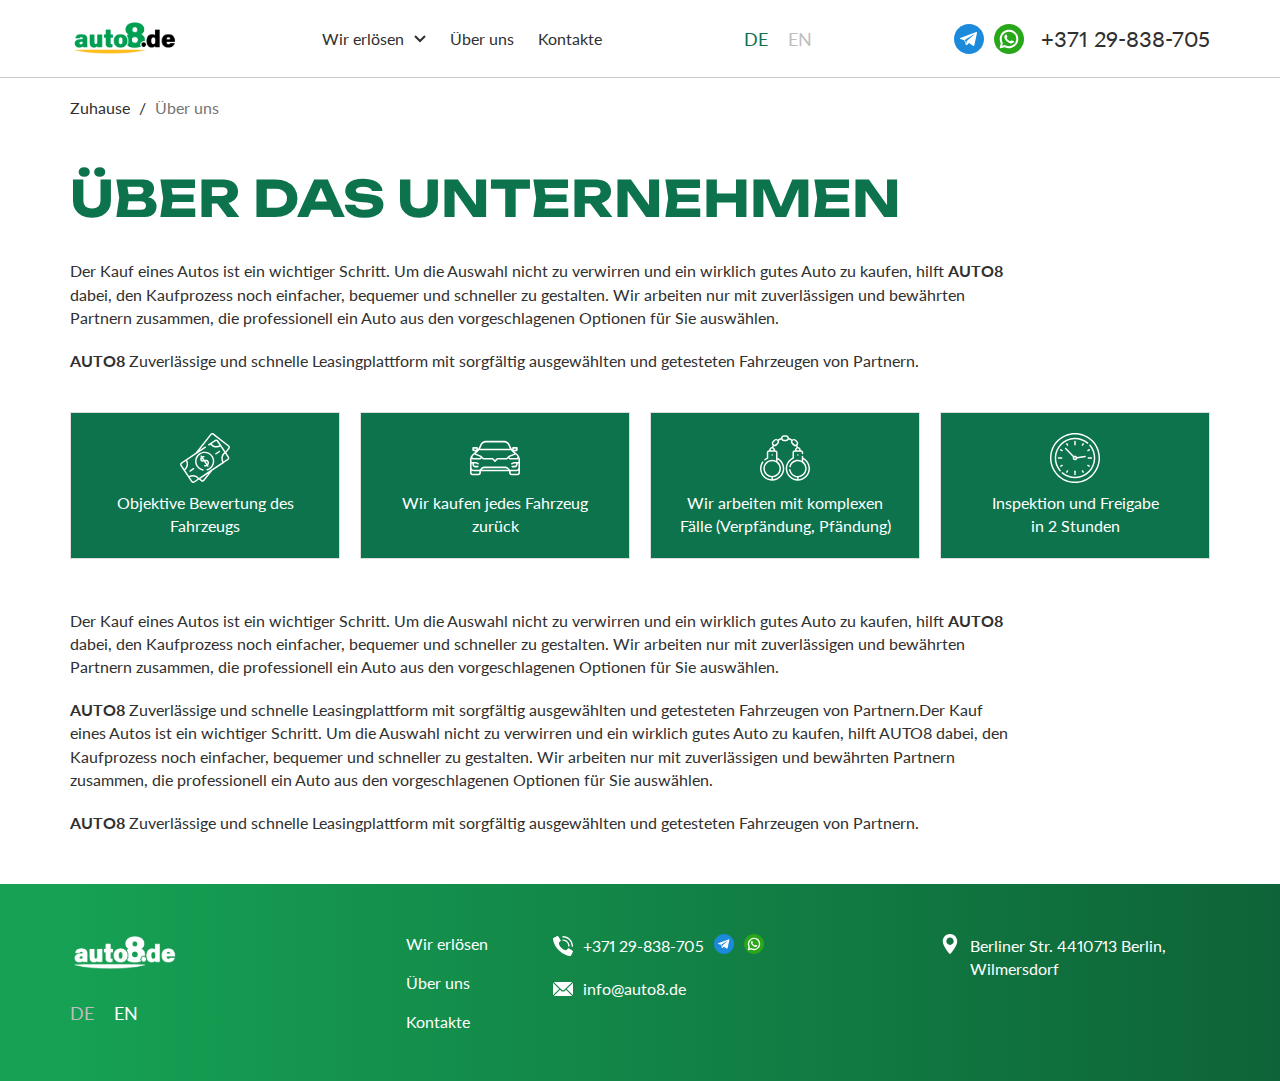
==== commit 7bc0a402: "edit1" ====
--- a/about.html
+++ b/about.html
@@ -143,7 +143,7 @@
 				<div class="row">
 					<div class="col-12 d-flex flex-wrap align-items-center">
 
-						<a href="index.html" class="logo">your logo</a>
+						<a href="index.html" class="logo"><img src="img/logo.png" alt=""></a>
 
 						<ul class="menu">
 							<li class="dropdown"><a href="#" class="dropdown-toggle" data-toggle="dropdown" aria-haspopup="true"
@@ -345,7 +345,7 @@
 					<div class="col-12 col-sm-6 col-lg-3">
 						<div class="footer-box">
 							<a href="index.html" class="logo">
-								your logo
+								<img src="img/logo.png" alt="">
 							</a>
 
 							<div class="list-language">
@@ -467,6 +467,28 @@
 		</div>
 	</div>
 
+	<div class="modal fade" id="thanks-successModal" tabindex="-1" aria-labelledby="thanks-successModalLabel"
+		aria-hidden="true">
+		<div class="modal-dialog modal-dialog-centered modal-dialog-scrollable">
+			<div class="modal-content">
+				<div class="modal-header">
+					<h2 class="modal-title">способ связи сохранен</h2>
+					<button type="button" class="close" data-dismiss="modal" aria-label="Close">
+						<svg class="svg-icon">
+							<use xlink:href="img/sprite.svg#close"></use>
+						</svg>
+					</button>
+				</div>
+				<div class="modal-body">
+					<div class="box-text">
+						<p>Наш менеджер свяжется с вами в ближайшее время</p>
+					</div>
+					<a href="index.html" class="btn btn-yellow">На главную</a>
+				</div>
+			</div>
+		</div>
+	</div>
+
 	<script src="js/jquery.min.js"></script>
 	<script src="js/bootstrap.bundle.min.js"></script>
 	<script src="js/slick.min.js"></script>
--- a/css/main.css
+++ b/css/main.css
@@ -551,6 +551,7 @@
 .home {
   background: -webkit-gradient(linear, left top, right top, color-stop(5.23%, #16A154), to(#0E6438));
   background: linear-gradient(90deg, #16A154 5.23%, #0E6438 100%);
+  padding: 39px 0;
 }
 .home .box-text {
   color: #fff;
@@ -727,9 +728,17 @@
 }
 .benefit-table-col .logo-company {
   max-width: 173px;
-  height: 100%;
+  height: 34px;
   margin: 0 auto;
-  background: #E7E7E7;
+  display: -webkit-box;
+  display: -ms-flexbox;
+  display: flex;
+  -webkit-box-align: center;
+      -ms-flex-align: center;
+          align-items: center;
+  -webkit-box-pack: center;
+      -ms-flex-pack: center;
+          justify-content: center;
 }
 .benefit-table-col .logo-company img {
   max-height: 100%;
@@ -1452,10 +1461,6 @@
 
 /*==========	success-page end	==========*/
 /*==========	buy cars	==========*/
-.home-buy-cars {
-  padding: 39px 0;
-}
-
 .which-cars-buy {
   padding: 100px 0;
 }
@@ -1489,5 +1494,14 @@
 .documents-v2 {
   padding: 100px 0 90px;
 }
+.documents-v2 .documents-box {
+  margin: 0 50px 20px 0;
+  width: -webkit-fit-content;
+  width: -moz-fit-content;
+  width: fit-content;
+}
+.documents-v2 .documents-box:last-child {
+  margin: 0 0 20px;
+}
 
 /*==========	buy cars end	==========*/--- a/css/header.css
+++ b/css/header.css
@@ -60,6 +60,7 @@
   text-transform: uppercase;
   color: #303030;
   font-size: 26px;
+  max-width: 110px;
 }
 
 .list-language {
--- a/css/footer.css
+++ b/css/footer.css
@@ -20,6 +20,8 @@
       -ms-flex-pack: start;
           justify-content: flex-start;
   color: #fff;
+  -webkit-filter: brightness(0) invert(1);
+          filter: brightness(0) invert(1);
 }
 footer .list-language {
   margin: 30px 0 0;
@@ -208,6 +210,10 @@
 .modal-body {
   padding: 10px 0 0;
 }
+.modal-body .box-text {
+  margin: 0 auto 20px;
+  text-align: center;
+}
 
 .modal-backdrop.show {
   opacity: 0.2;
--- a/css/media.css
+++ b/css/media.css
@@ -97,6 +97,7 @@
     width: 100%;
     left: 0;
     top: 0;
+    padding: 12px 0;
   }
   header .menu, header .phone, header .list-messengers, header .list-language {
     display: none;
@@ -145,6 +146,7 @@
   }
   .benefit .logo-company {
     max-width: 120px;
+    height: 26px;
   }
   .priority-box {
     padding: 13px 5px;
@@ -367,4 +369,18 @@
   .benefit-table-col h3 {
     font-size: 10px;
   }
+}
+@media only screen and (min-width: 768px) {
+  header .menu li a {
+    padding: 3px 0;
+  }
+  header .menu .dropdown:hover > .dropdown-menu {
+    display: block;
+  }
+  header .menu .dropdown-menu {
+    margin: 0;
+  }
+  header .menu .dropdown-menu .dropdown-menu {
+    margin: -1px 0 0;
+  }
 }